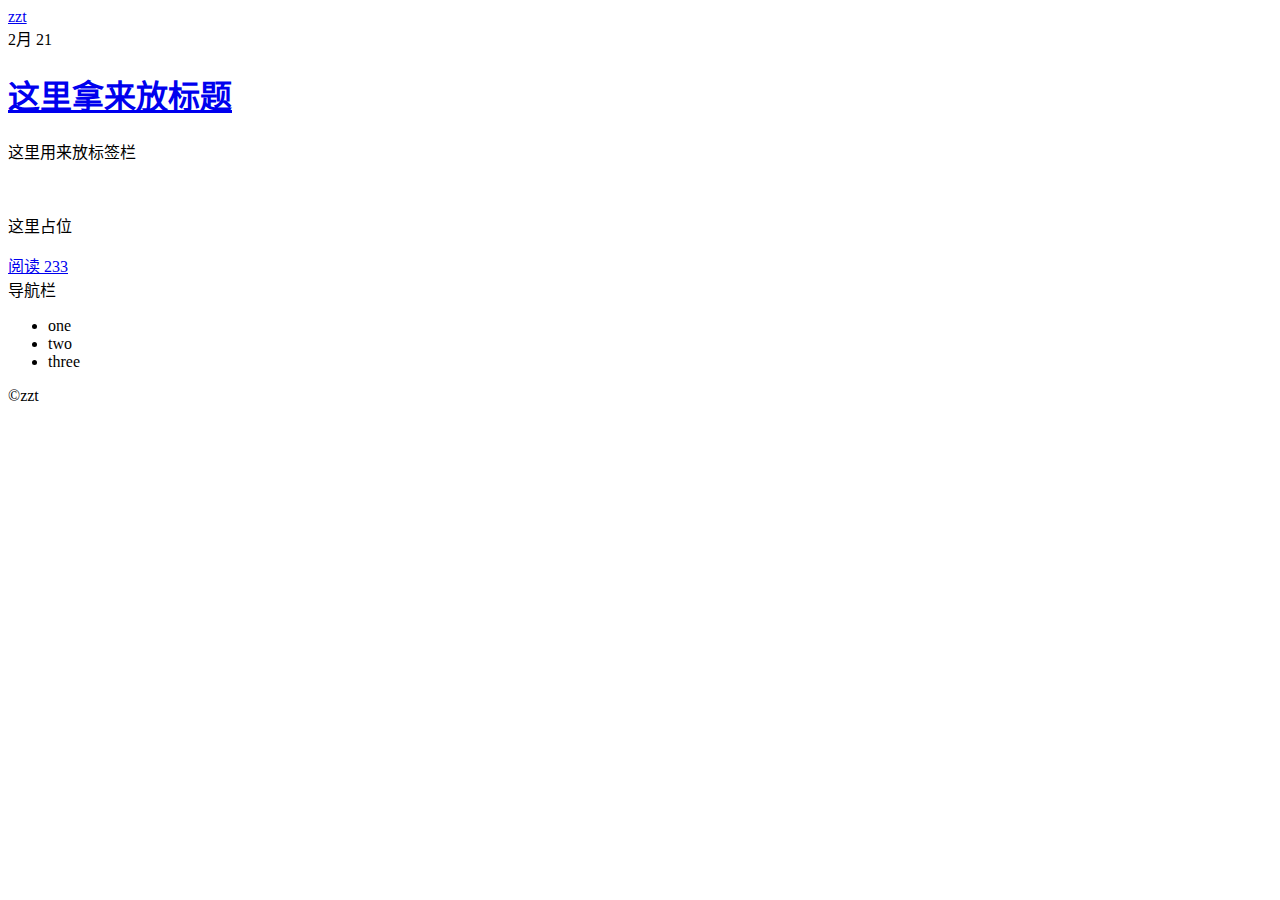
==== index.html @ 14bc152d "Add files via upload" ====
<!DOCTYPE html>
<html lang="zh-CN">
  <head>
    <meta charset="utf-8"> 
    <meta http-equiv="X-UA-Compatible" content="IE=edge"> <!-- 在IE8中表现正常 -->
    <meta name="viewport" content="width=device-width, initial-scale=1"> <!-- 移动设备优先，使用bootstrap -->
    <!-- 上述3个meta标签*必须*放在最前面，任何其他内容都*必须*跟随其后！ -->
    <meta name="description" content="zzt's home">
    <meta name="author" content="zzt">
    <link rel="icon" href="#">

    <title>zzt's blog</title>

    <!-- Bootstrap core CSS -->
    <link href="bootstrap-3.3.7/dist/css/bootstrap.css" rel="stylesheet">
    <link href="icons/css/font-awesome.css" rel="stylesheet">
    <!-- 自己写的外联样式 -->
    <!-- <link href="starter-template.css" rel="stylesheet"> -->
    <link rel="stylesheet" href="zzt-css.css">
        <!-- 自己写的内部样式 -->

  </head>

  <body class="nav-attachment">
  <!-- 导航栏 -->
   <header id='zztheader' class='navbar navbar-inverse navbar-fixed-top'>
    <nav class="container">
      <a href="#" class="navbar-brand">zzt</a>
    </nav>
   </header>
  <!-- 导航栏结束 -->
    
  <div id="zzt-boder">
    <div class="container">
      <div class="row">

        <div id="zztmainrow" class="col-md-8">
          <div class="article well">
            <div class="article-data hidden-xs">
              <span class="month">2月</span>
              <span class="day">21</span>
            </div>
            <section class="hideen-xs">
              <div class="article-title">
                <h1><a href="#">这里拿来放标题</a></h1>
              </div>
              <div class="article-tags">
                  这里用来放标签栏
              </div>
              
              <div class="article-content">
                <figure class="thumbnail">
                  <a href="#"><img src="images/ev432.png" alt=""></a>
                </figure>
              </div>
              <div class="article-alert">
                <p>这里占位</p>
              </div>
              <a class="btn btn-danger pull-right" href="#" title="详细阅读">阅读 
                <span class="badge">233</span>
              </a>
              <div class="clearfix"></div>
            </section>

          </div>
        </div>
        <aside id="zzt-slide" class="col-md-4">
          <aside class="panel">
            <div class="panel-heading">
              <i class="fa fa-bug"></i> 
                  导航栏
            </div>
            <ul class="list-group">
              <li class="list-group-item">one</li>
              <li class="list-group-item">two</li>
              <li class="list-group-item">three</li>
            </ul>
          </aside>
            
        </aside>


      </div>
    </div>
  </div>
  
  <footer id="zzt-footer">
    <div class="container">
      ©zzt
    </div>
  </footer>
  
  </body>
</html>
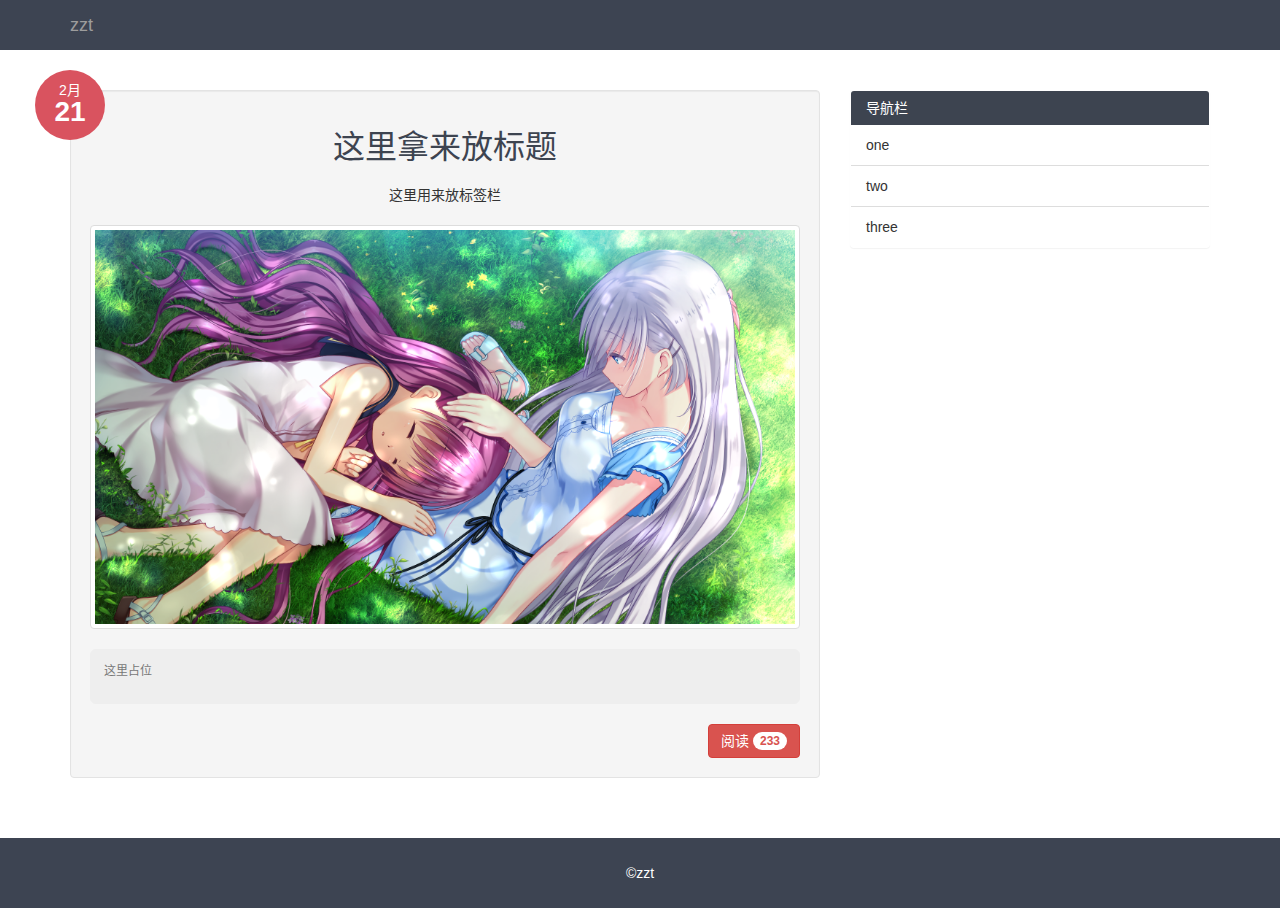
==== commit 9452570a: "Update index.html" ====
--- a/index.html
+++ b/index.html
@@ -12,7 +12,7 @@
     <title>zzt's blog</title>
 
     <!-- Bootstrap core CSS -->
-    <link href="bootstrap-3.3.7/dist/css/bootstrap.css" rel="stylesheet">
+    <link rel="stylesheet" href="https://cdn.jsdelivr.net/npm/bootstrap@3.3.7/dist/css/bootstrap.min.css" integrity="sha384-BVYiiSIFeK1dGmJRAkycuHAHRg32OmUcww7on3RYdg4Va+PmSTsz/K68vbdEjh4u" crossorigin="anonymous">
     <link href="icons/css/font-awesome.css" rel="stylesheet">
     <!-- 自己写的外联样式 -->
     <!-- <link href="starter-template.css" rel="stylesheet"> -->
--- a/zzt-css.css
+++ b/zzt-css.css
@@ -0,0 +1,114 @@
+
+      #zztzzt {
+        background: url("images/ev289.png") no-repeat fixed top ;
+        background-size:  cover ;
+      }
+      a {
+        color: #3d4450;
+        font-family: "Helvetica Neue", Helvetica, Arial, sans-serif;
+      }
+      a:hover {
+        text-decoration: none;
+      }
+      p {
+        font-size: 14px;
+      }
+      ul {
+        list-style: none;
+      }
+      h1, h2, h3, h4, h5, h6 {
+        font-weight: 400;
+      }
+      #zztheader.navbar {
+        border: 0px;
+        background-color: #3d4452;
+      }
+      #zzt-boder {
+        padding: 40px 0px;
+      }
+      body.nav-attachment{
+        position: relative;
+        padding-top: 50px;
+      }
+      .article-data {
+        background-color: #d9535f;
+        border-color: #d9535f;
+        height: 70px;
+        width: 70px; 
+        border-radius: 70px;
+        position: absolute;
+        left: -20px;
+        top: -20px;
+        color: #fff;
+        padding-top: 10px;
+      }
+      .article-data .month{
+        margin: 0px;
+      }
+      .article-data .month,
+      .article-data .day{
+        text-align: center;
+        display: block;
+      }
+      .article-data .day{
+        font-size: 28px;
+        font-weight: bold;
+        margin-top: -8px;
+      }
+      =.article-title {
+        padding: 0px 10px 0 10px;
+      }
+      .article-title h1{
+        text-align: center;
+        font-size: 32px;
+      }
+      .article-title a:hover {
+        text-decoration: none;
+        color: #d9535e;
+        transition: all 0.2s ease;
+      }
+      .article-tags{
+        margin: 18px;
+        text-align: center;
+        line-height: 24px;
+      }
+      #zzt-boder .thumbnail img:hover {
+        opacity: 0.8;
+        transition: all 0.2s ease-in-out;
+      }
+      .article-alert {
+        color: #777;
+        background-color: #eee;
+        border: 1px solid #eee;
+        padding: 13px;
+        margin-bottom: 20px;
+        border-radius: 6px;
+        overflow: auto; 
+      }
+      .article-alert p {
+        font-size: 12px;
+      }
+      .panel-heading {
+        border-bottom: none;
+        font-size: 14px;
+        line-height: 14px;
+        font-weight: normal;
+      }
+      .panel > .panel-heading {
+        color: #fff;
+        background-color: #3d4450;
+        border-color: #000;
+      }
+      #zzt-footer {
+        padding: 25px;
+        background-color: #3d4452;
+        text-align: center;
+        color: #fff;
+      }
+
+/*       @media (max-width: 991px) and (min-width: 768px){
+      body.nav-attachment {
+        padding-top: 94px;
+        }
+      } */
+      /* 自适应，等待查看 */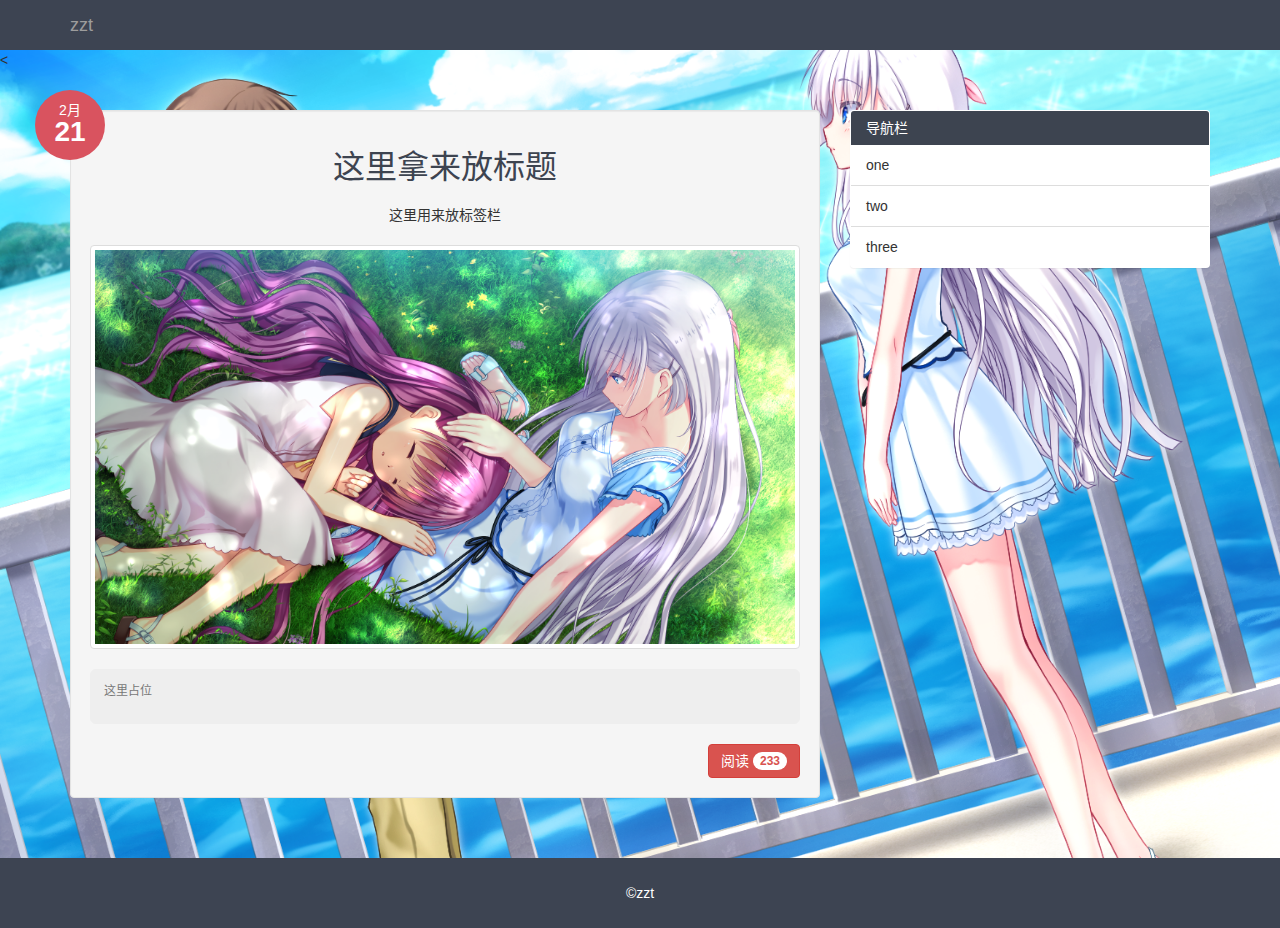
==== commit 34a4550d: "Add files via upload" ====
--- a/index.html
+++ b/index.html
@@ -13,6 +13,7 @@
 
     <!-- Bootstrap core CSS -->
     <link rel="stylesheet" href="https://cdn.jsdelivr.net/npm/bootstrap@3.3.7/dist/css/bootstrap.min.css" integrity="sha384-BVYiiSIFeK1dGmJRAkycuHAHRg32OmUcww7on3RYdg4Va+PmSTsz/K68vbdEjh4u" crossorigin="anonymous">
+    <<!-- link href="bootstrap-3.3.7/dist/css/bootstrap.css" rel="stylesheet"> -->
     <link href="icons/css/font-awesome.css" rel="stylesheet">
     <!-- 自己写的外联样式 -->
     <!-- <link href="starter-template.css" rel="stylesheet"> -->
@@ -21,7 +22,7 @@
 
   </head>
 
-  <body class="nav-attachment">
+  <body class="nav-attachment" id="zztzzt">
   <!-- 导航栏 -->
    <header id='zztheader' class='navbar navbar-inverse navbar-fixed-top'>
     <nav class="container">
@@ -29,7 +30,8 @@
     </nav>
    </header>
   <!-- 导航栏结束 -->
-    
+
+  <!-- 页面主体部分 -->
   <div id="zzt-boder">
     <div class="container">
       <div class="row">
@@ -83,12 +85,15 @@
       </div>
     </div>
   </div>
-  
+  <!-- 页面主体部分结束 -->
+
+  <!-- 页面尾部 -->
   <footer id="zzt-footer">
     <div class="container">
       ©zzt
     </div>
   </footer>
-  
+  <!-- 页面尾部结束 -->
+
   </body>
 </html>
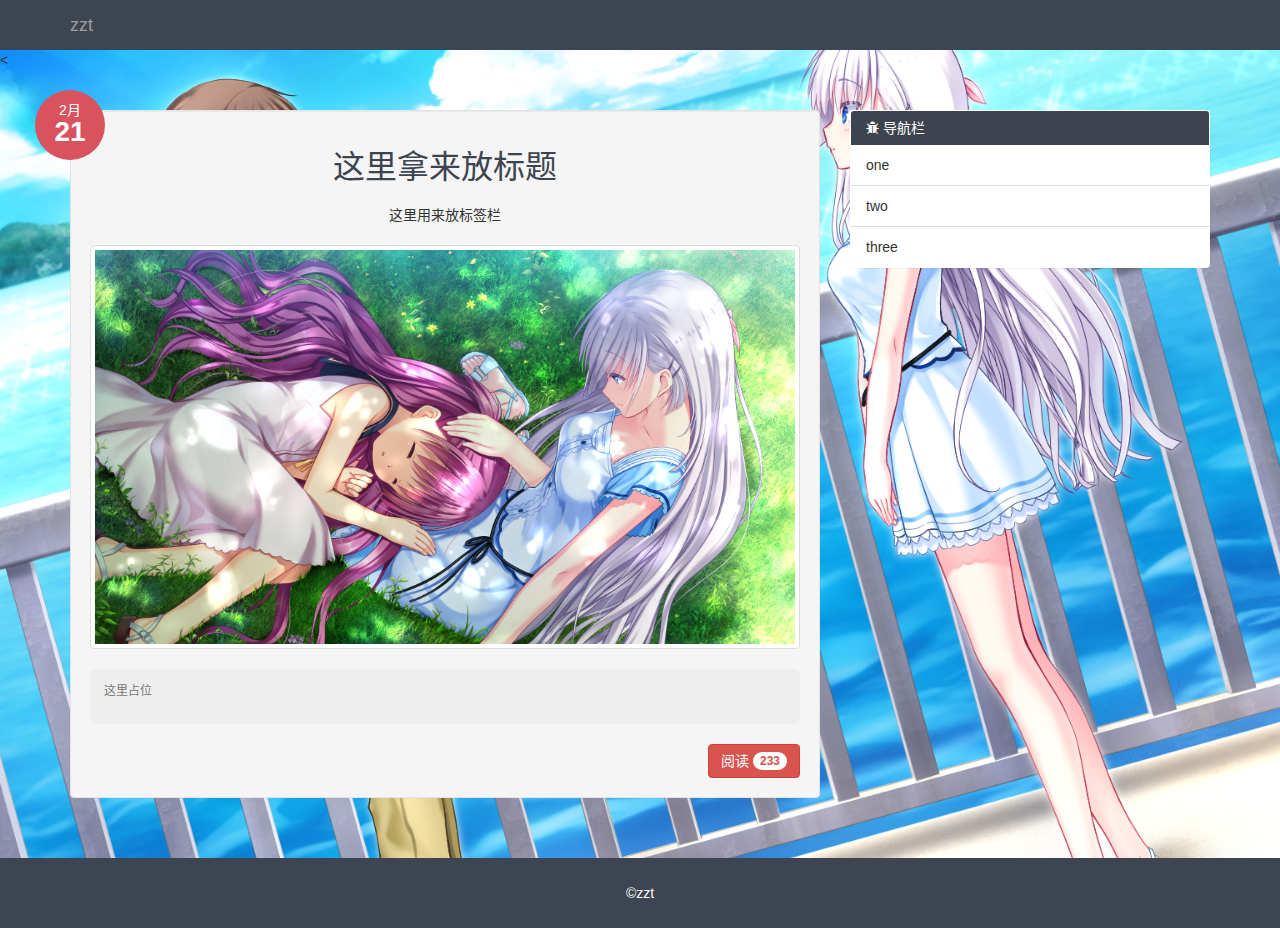
==== commit 6437ea64: "Update index.html" ====
--- a/index.html
+++ b/index.html
@@ -14,7 +14,7 @@
     <!-- Bootstrap core CSS -->
     <link rel="stylesheet" href="https://cdn.jsdelivr.net/npm/bootstrap@3.3.7/dist/css/bootstrap.min.css" integrity="sha384-BVYiiSIFeK1dGmJRAkycuHAHRg32OmUcww7on3RYdg4Va+PmSTsz/K68vbdEjh4u" crossorigin="anonymous">
     <<!-- link href="bootstrap-3.3.7/dist/css/bootstrap.css" rel="stylesheet"> -->
-    <link href="icons/css/font-awesome.css" rel="stylesheet">
+    <link href="//netdna.bootstrapcdn.com/font-awesome/4.7.0/css/font-awesome.min.css" rel="stylesheet">
     <!-- 自己写的外联样式 -->
     <!-- <link href="starter-template.css" rel="stylesheet"> -->
     <link rel="stylesheet" href="zzt-css.css">
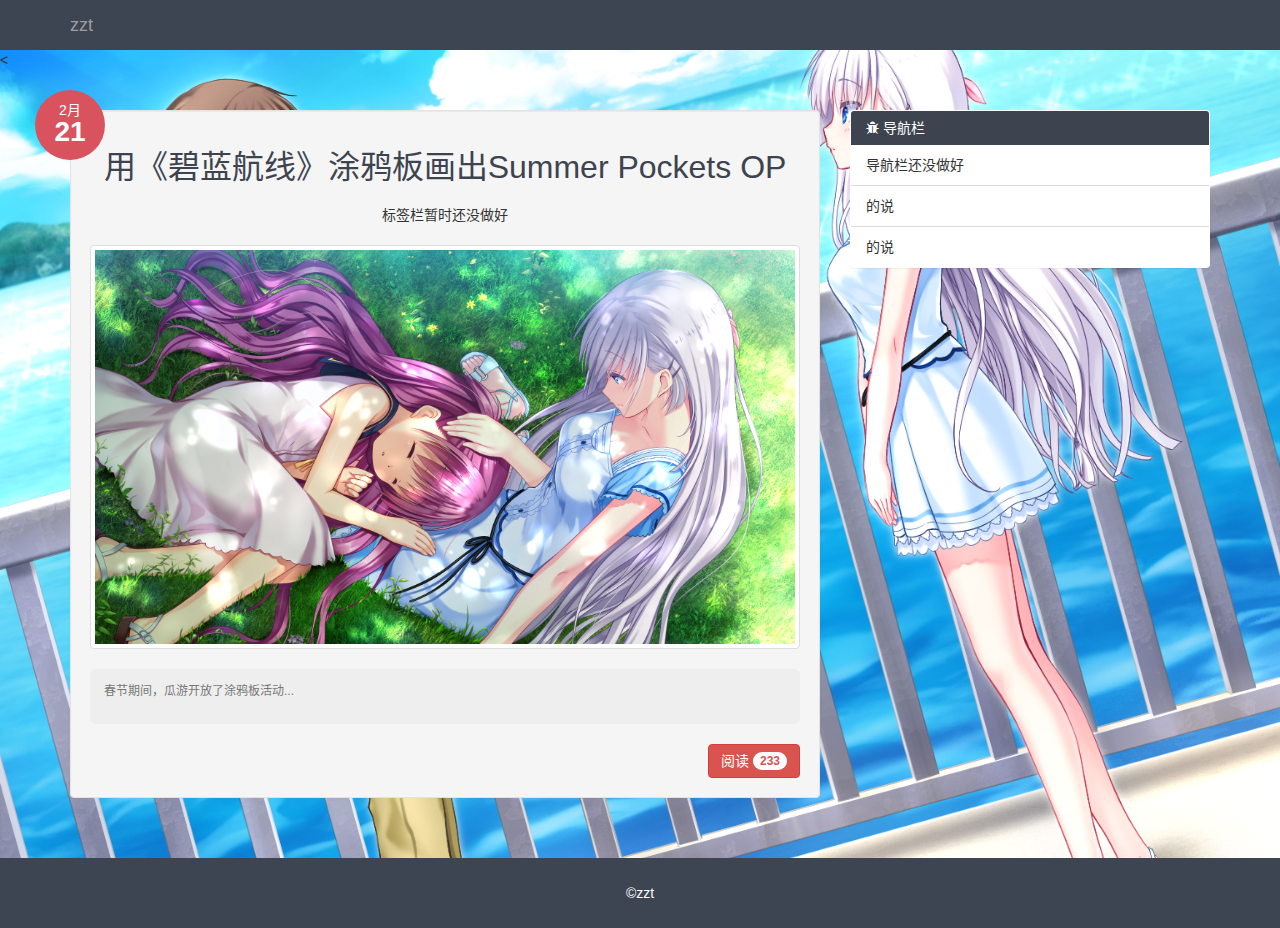
==== commit fa0d09da: "Update index.html" ====
--- a/index.html
+++ b/index.html
@@ -44,19 +44,19 @@
             </div>
             <section class="hideen-xs">
               <div class="article-title">
-                <h1><a href="#">这里拿来放标题</a></h1>
+                <h1><a href="wenzhang1.html">用《碧蓝航线》涂鸦板画出Summer Pockets OP</a></h1>
               </div>
               <div class="article-tags">
-                  这里用来放标签栏
+                  标签栏暂时还没做好
               </div>
               
               <div class="article-content">
                 <figure class="thumbnail">
-                  <a href="#"><img src="images/ev432.png" alt=""></a>
+                  <a href="wenzhang1.html"><img src="images/ev432.png" alt=""></a>
                 </figure>
               </div>
               <div class="article-alert">
-                <p>这里占位</p>
+                <p>春节期间，瓜游开放了涂鸦板活动...</p>
               </div>
               <a class="btn btn-danger pull-right" href="#" title="详细阅读">阅读 
                 <span class="badge">233</span>
@@ -73,9 +73,9 @@
                   导航栏
             </div>
             <ul class="list-group">
-              <li class="list-group-item">one</li>
-              <li class="list-group-item">two</li>
-              <li class="list-group-item">three</li>
+              <li class="list-group-item">导航栏还没做好</li>
+              <li class="list-group-item">的说</li>
+              <li class="list-group-item">的说</li>
             </ul>
           </aside>
             
